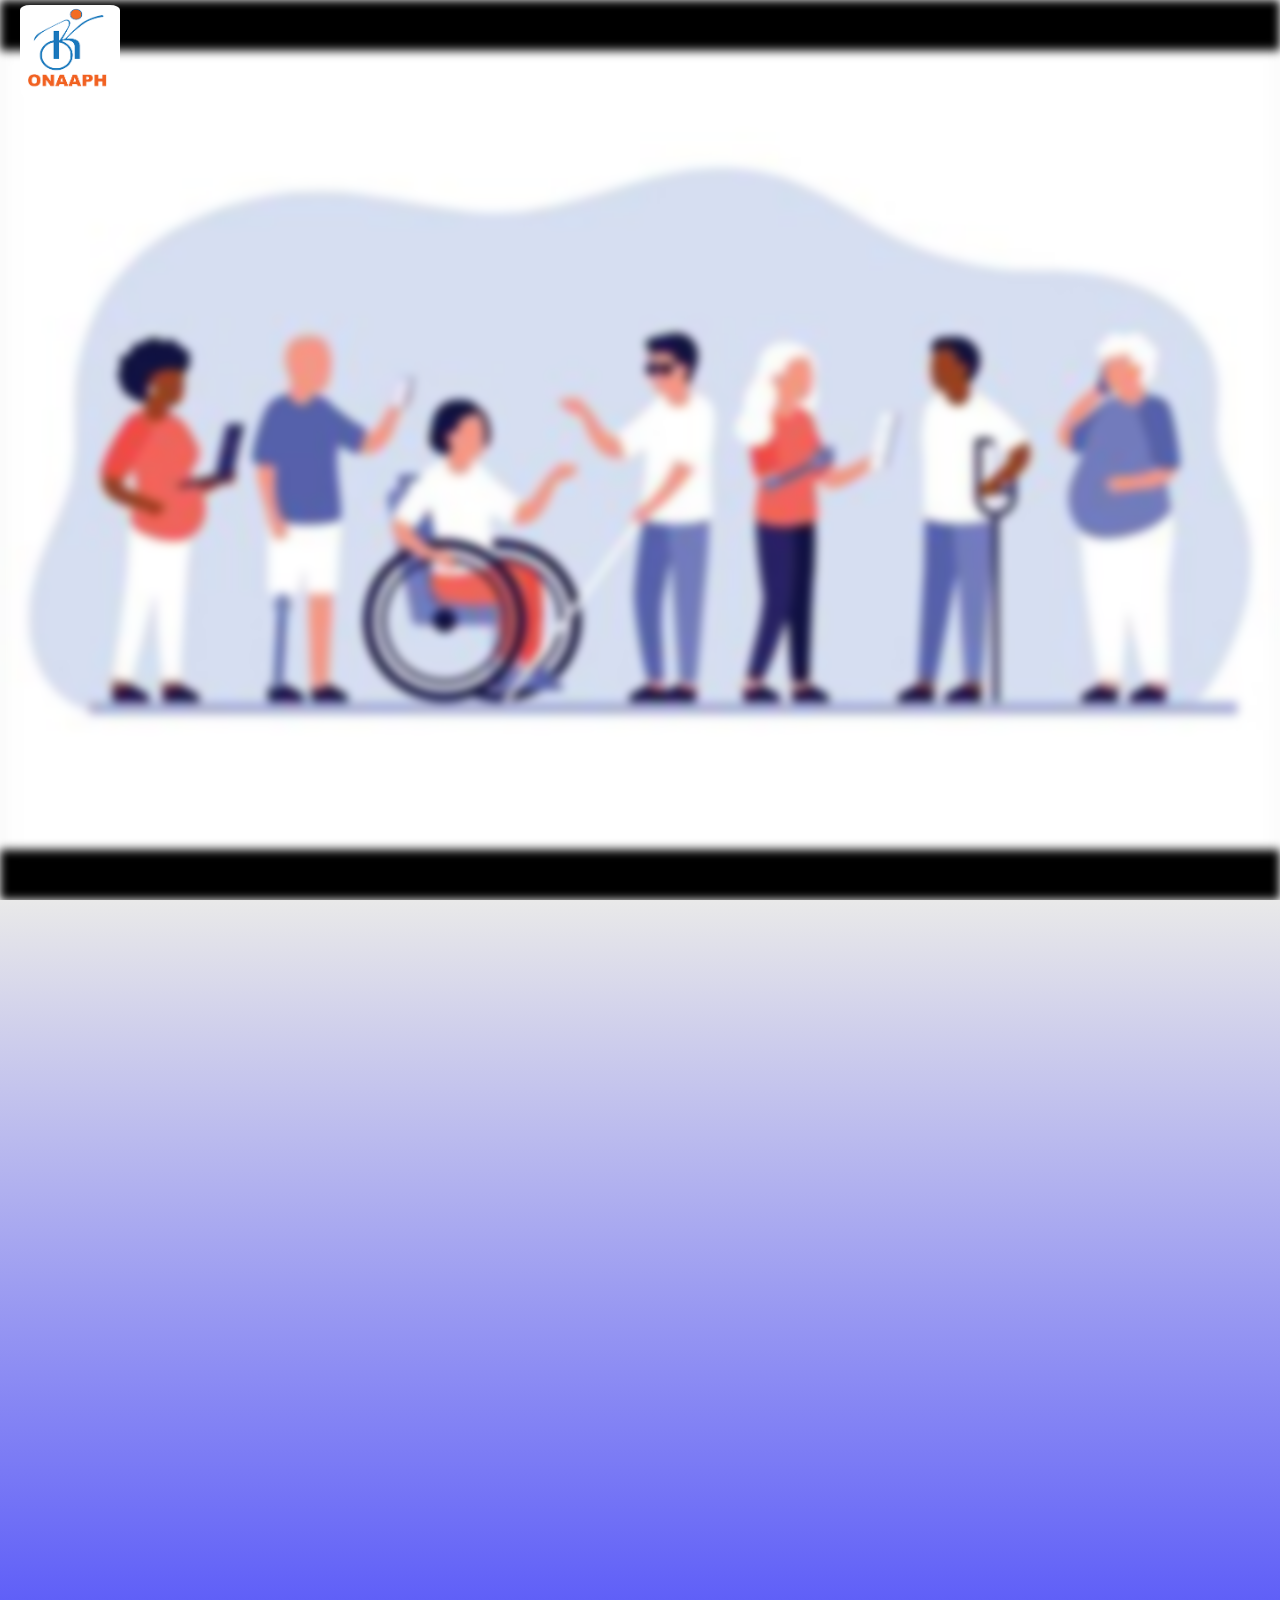
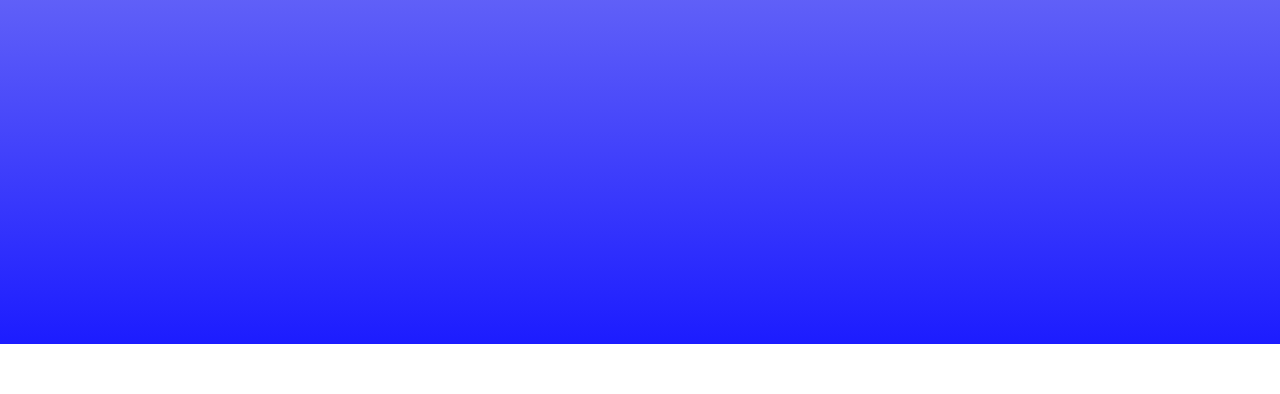
==== index.html @ e370839b "msg" ====
<!DOCTYPE html>
<html lang="en">
<head>
    <meta charset="UTF-8">
    <meta http-equiv="X-UA-Compatible" content="IE=edge">
    <meta name="viewport" content="width=device-width, initial-scale=1.0">
    <title>Accessibilité Plus</title>
    <!DOCTYPE html>
    <html lang="en">
    <head>
        <meta charset="UTF-8">
        <meta name="viewport" content="width=device-width, initial-scale=1.0">
        <title>ONAPHE</title>
        <link rel="stylesheet" href="assets/styles/style.css">
    </head>
    <body>
        <header>
    
            <nav class="fade-in">
                <div class="logo fade-in">
                    <img src="assets/images/logo.png" alt="logo">
                </div>
                
                   <div class="menu fade-in">
                    <a href="#" class="fade-in">Home</a>
                    <a href="#about" class="fade-in">About us</a>
                    <a href="#" class="fade-in">Contact</a>
                    </div>
                    <div class="register fade-in">
                    <a href="#" class="fade-in">Sign in as..</a>
                     </div>
                
            </nav>
             
            <section class="h-text">
                <h1 class="fade-in">Welcome to the ONAAPH</h1>
                <span class="fade-in">Together for better accessibility!</span>
                <br>
               
            </section>
        </header>
        <main>
            <section id="about">
                <div class="container">
                    <h2>About Us</h2>
                    <p>ONAPHE (Office National des Personnes Handicapées) est une organisation dédiée à l'amélioration des conditions de vie des personnes en situation de handicap. Nous œuvrons pour une société plus inclusive et accessible à tous.</p>
            
                    <h3>🌍 Notre Mission</h3>
                    <p>Nous nous engageons à soutenir les personnes handicapées en leur fournissant des ressources essentielles, un accompagnement personnalisé et en sensibilisant le public à l'inclusion.</p>
            
                    <h3>👥 À qui s'adresse ce site ?</h3>
                    <p>Ce site est conçu pour :</p>
                    <ul>
                        <li>📌 Les personnes en situation de handicap à la recherche d'aide et de soutien.</li>
                        <li>📌 Les organisations et bénévoles souhaitant contribuer.</li>
                        <li>📌 Les donateurs désirant apporter une aide financière pour améliorer les services.</li>
                    </ul>
            
                    <h3>💖 Comment pouvez-vous aider ?</h3>
                    <p>Vous pouvez nous soutenir en :</p>
                    <ul>
                        <li>🤝 Faisant un don pour financer nos projets.</li>
                        <li>🙋 Rejoignant notre réseau de bénévoles.</li>
                        <li>📢 Sensibilisant autour de vous sur les enjeux du handicap.</li>
                    </ul>
            
                    <a href="donate.html" class="btn">Faire un Don</a>
                    <a href="contact.html" class="btn">Nous Contacter</a>
                </div>
            </section>
        </main>

 <footer>
  
 </footer>
        
        <script src="assets/scripts/script.js"></script> <!-- JavaScript ajouté -->
    </body>
    </html>
---- assets/styles/style.css ----
@import url('https://fonts.googleapis.com/css2?family=Hind&family=Poppins:ital,wght@0,200;0,300;0,400;0,500;0,600;1,200&display=swap');

* {
    padding: 0;
    margin: 0;
    box-sizing: border-box;
}

/* f  flu*/
header::before {
    content: "";
    position: absolute;
    top: 0;
    left: 0;
    width: 100%;
    height: 100%;
    background: url('back.jpg') center/cover no-repeat;
    filter: blur(5px);
    z-index: -1; 
}


header {
    width: 100%;
    height: 100vh;
    font-family: 'Poppins', sans-serif;
    position: relative;
}

nav {
    width: 100%;
    height: 100px;
    color: #fff;
  
    display: flex;
    justify-content: space-between; 
    align-items: center;
    padding: 0 20px;
}

.logo {
    display: flex;
    align-items: center;
    justify-content: flex-start;
    flex-grow: 1; /* Permet d'occuper l'espace à gauche */
}

.logo img {
    height: 100px; /* Ajuste selon la taille désirée */
    width: 100px;
    padding-top: 5px;
    padding-left: 5x; /* Ajoute un peu d'espace depuis le bord */
    border-radius: 10px;

}
.menu {
    margin-right: 20px; /* Augmente l'espace entre le menu et le bouton */
    display: flex;
    gap: 20px; /* Ajoute de l’espace entre les liens du menu */
}




.menu a {
    text-decoration: none;
    color:#024ee2;
    padding: 10px 20px;
    font-size: 20px;
   
}

.menu a:hover {
    border: 1px solid #005BAC; /* Bleu */
    background: transparent;
}
.register {
    margin-left: 30px; /* Espace entre le menu et le bouton */
}
.register a {
    text-decoration: none;
    color: blanchedalmond;
    padding: 10px 20px;
    font-size: 20px;
    border-radius: 8px;
    background:#024ee2;
}

.register a:hover {
    border: 1px solid #005BAC;
    background: #005BAC; /* Bleu */
}

.h-text {
    position: absolute;
    top: 50%;
    left: 50%;
    max-width: 650px;
    transform: translate(-50%, -50%);
    text-align: center;
    color: #024ee2;
}





/* --- ANIMATION D'AFFICHAGE --- */
.fade-in {
    opacity: 0;
    transform: translateY(20px);
    transition: opacity 1s ease-out, transform 1s ease-out;
}
.fade-in.show {
    opacity: 1;
    transform: translateY(0);
}

main{
    
    background: linear-gradient(to bottom, #e9e9e9, #1c1cff),url(back.jpg); /* Dégradé bleu vers orange */
    font-family: 'Poppins', sans-serif;
    position: relative;

}

/* Style général de la section About Us */
#about {
  
    padding: 80px 10%;
    text-align: center;
    opacity: 0; 
    transform: translateY(50px);
    transition: opacity 1s ease-out, transform 1s ease-out;
}

/* Quand la section devient visible */
#about.show {
    opacity: 1;
    transform: translateY(0);
}

/* Style du conteneur */
#about .container {
    max-width: 900px;
    margin: auto;
}

/* Style des titres */
#about h2 {
    font-size: 2.5em;
    color: #ffffff;
    margin-bottom: 20px;
}

#about h3 {
    font-size: 1.8em;
    color: #ffffff;
    margin-top: 30px;
}

/* Style du texte */
#about p {
    font-size: 1.2em;
    color: #ffffff;
    line-height: 1.6;
    margin-bottom: 20px;
}

/* Style de la liste */
#about ul {
    list-style: none;
    padding: 0;
}

#about ul li {
    font-size: 1.1em;
    color: #ffffff;
    margin: 10px 0;
    display: flex;
    align-items: center;
}

#about ul li::before {
    content: "✔️"; 
    margin-right: 10px;
    color: rgb(197, 205, 92);
}

/* Style des boutons */
#about .btn {
    display: inline-block;
    padding: 12px 20px;
    margin: 20px 10px;
    font-size: 1.2em;
    text-decoration: none;
    color: white;
    background: #024ee2;
    border-radius: 5px;
    transition: 0.3s;
}

#about .btn:hover {
    background: blue;
}
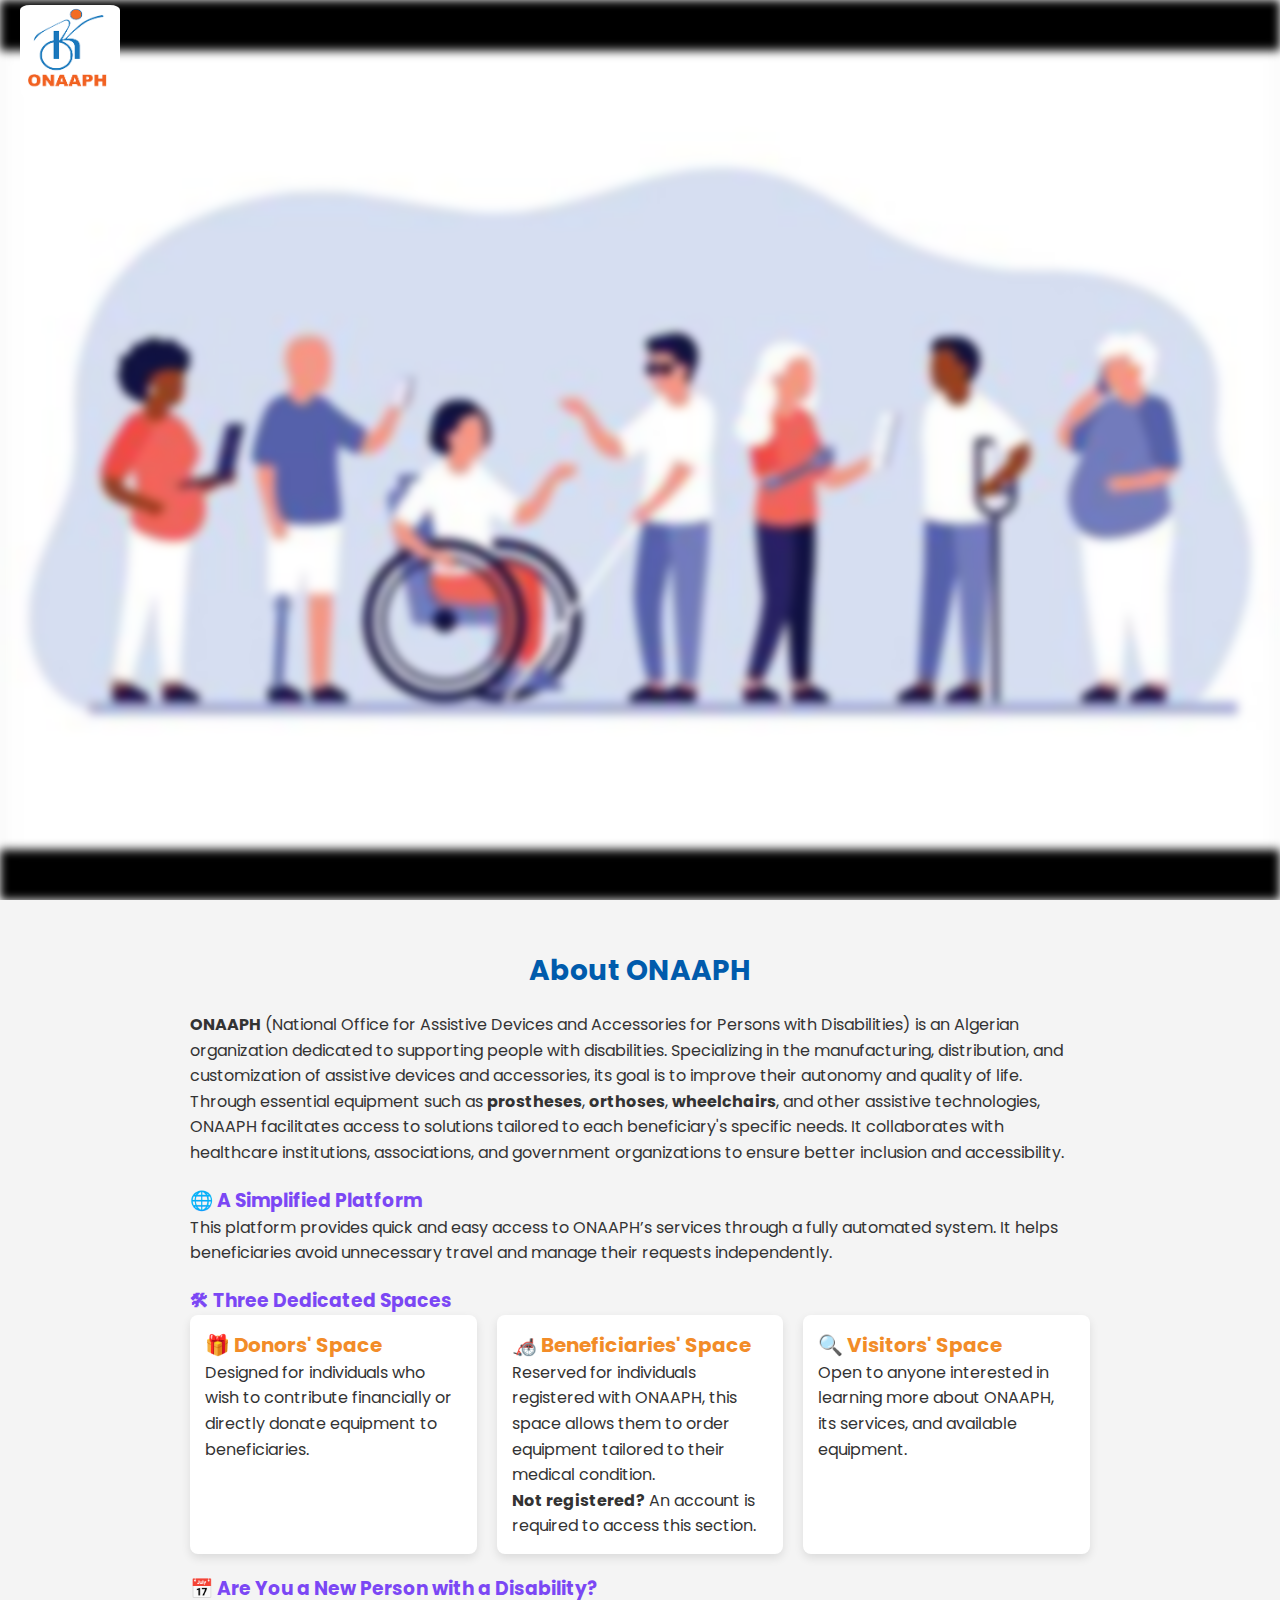
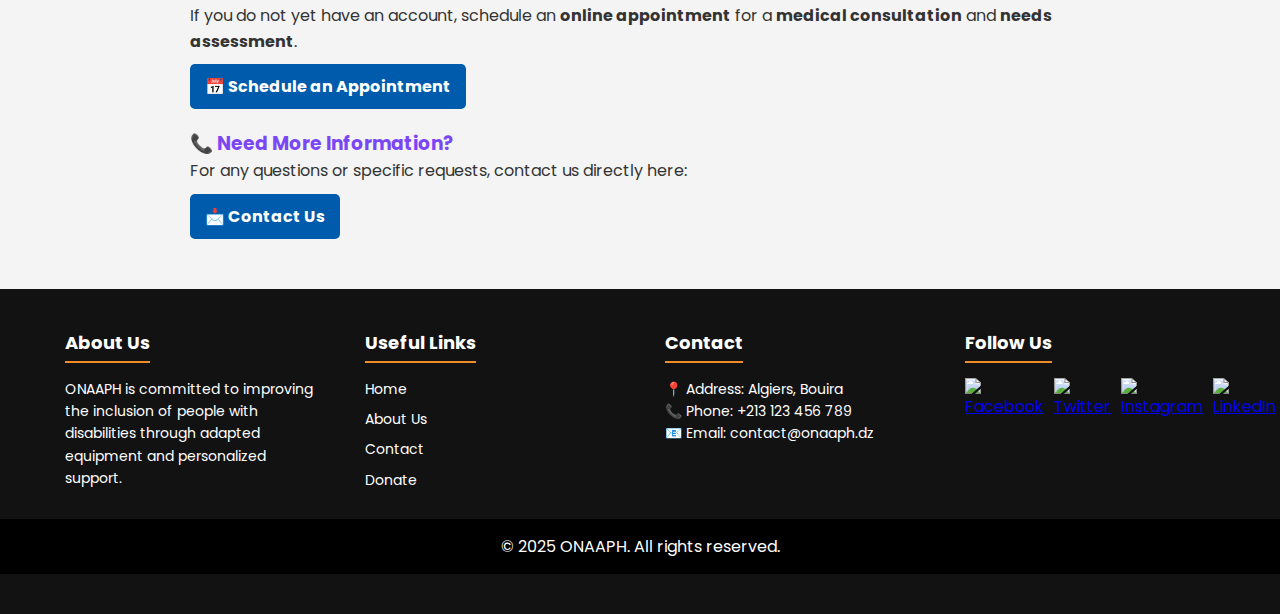
==== commit 2b9aae7a: "complete home" ====
--- a/index.html
+++ b/index.html
@@ -14,7 +14,7 @@
         <link rel="stylesheet" href="assets/styles/style.css">
     </head>
     <body>
-        <header>
+        <header id="home">
     
             <nav class="fade-in">
                 <div class="logo fade-in">
@@ -22,9 +22,9 @@
                 </div>
                 
                    <div class="menu fade-in">
-                    <a href="#" class="fade-in">Home</a>
+                    <a href="#home" class="fade-in">Home</a>
                     <a href="#about" class="fade-in">About us</a>
-                    <a href="#" class="fade-in">Contact</a>
+                    <a href="#footer" class="fade-in">Contact</a>
                     </div>
                     <div class="register fade-in">
                     <a href="#" class="fade-in">Sign in as..</a>
@@ -42,37 +42,105 @@
         <main>
             <section id="about">
                 <div class="container">
-                    <h2>About Us</h2>
-                    <p>ONAPHE (Office National des Personnes Handicapées) est une organisation dédiée à l'amélioration des conditions de vie des personnes en situation de handicap. Nous œuvrons pour une société plus inclusive et accessible à tous.</p>
+                    <h2>About ONAAPH</h2>
+                    <p>
+                        <strong>ONAAPH</strong> (National Office for Assistive Devices and Accessories for Persons with Disabilities) 
+                        is an Algerian organization dedicated to supporting people with disabilities. 
+                        Specializing in the manufacturing, distribution, and customization of assistive devices and accessories, 
+                        its goal is to improve their autonomy and quality of life.
+                    </p>
+                    
+                    <p>
+                        Through essential equipment such as <strong>prostheses</strong>, <strong>orthoses</strong>, 
+                        <strong>wheelchairs</strong>, and other assistive technologies, ONAAPH facilitates access to solutions 
+                        tailored to each beneficiary's specific needs. It collaborates with healthcare institutions, 
+                        associations, and government organizations to ensure better inclusion and accessibility.
+                    </p>
             
-                    <h3>🌍 Notre Mission</h3>
-                    <p>Nous nous engageons à soutenir les personnes handicapées en leur fournissant des ressources essentielles, un accompagnement personnalisé et en sensibilisant le public à l'inclusion.</p>
+                    <h3>🌐 A Simplified Platform</h3>
+                    <p>
+                        This platform provides quick and easy access to ONAAPH’s services through a fully automated system. 
+                        It helps beneficiaries avoid unnecessary travel and manage their requests independently.
+                    </p>
             
-                    <h3>👥 À qui s'adresse ce site ?</h3>
-                    <p>Ce site est conçu pour :</p>
-                    <ul>
-                        <li>📌 Les personnes en situation de handicap à la recherche d'aide et de soutien.</li>
-                        <li>📌 Les organisations et bénévoles souhaitant contribuer.</li>
-                        <li>📌 Les donateurs désirant apporter une aide financière pour améliorer les services.</li>
-                    </ul>
+                    <h3>🛠 Three Dedicated Spaces</h3>
+                    <div class="spaces">
+                        <div class="space">
+                            <h4>🎁 Donors' Space</h4>
+                            <p>Designed for individuals who wish to contribute financially or directly donate equipment 
+                                to beneficiaries.</p>
+                        </div>
             
-                    <h3>💖 Comment pouvez-vous aider ?</h3>
-                    <p>Vous pouvez nous soutenir en :</p>
-                    <ul>
-                        <li>🤝 Faisant un don pour financer nos projets.</li>
-                        <li>🙋 Rejoignant notre réseau de bénévoles.</li>
-                        <li>📢 Sensibilisant autour de vous sur les enjeux du handicap.</li>
-                    </ul>
+                        <div class="space">
+                            <h4>🦽 Beneficiaries' Space</h4>
+                            <p>Reserved for individuals registered with ONAAPH, this space allows them to order 
+                                equipment tailored to their medical condition.</p>
+                            <p><strong>Not registered?</strong> An account is required to access this section.</p>
+                        </div>
             
-                    <a href="donate.html" class="btn">Faire un Don</a>
-                    <a href="contact.html" class="btn">Nous Contacter</a>
+                        <div class="space">
+                            <h4>🔍 Visitors' Space</h4>
+                            <p>Open to anyone interested in learning more about ONAAPH, its services, and available equipment.</p>
+                        </div>
+                    </div>
+            
+                    <h3>📅 Are You a New Person with a Disability?</h3>
+                    <p>
+                        If you do not yet have an account, schedule an <strong>online appointment</strong> 
+                        for a <strong>medical consultation</strong> and <strong>needs assessment</strong>.
+                    </p>
+                    <a href="rendezvous.html" class="btn">📅 Schedule an Appointment</a>
+            
+                    <h3>📞 Need More Information?</h3>
+                    <p>For any questions or specific requests, contact us directly here:</p>
+                    <a href="contact.html" class="btn">📩 Contact Us</a>
                 </div>
-            </section>
+            </section>            
+            
         </main>
 
- <footer>
-  
- </footer>
+        <footer id="footer">
+            
+                <div class="footer-container">
+                    <div class="footer-section">
+                        <h3>About Us</h3>
+                        <p>ONAAPH is committed to improving the inclusion of people with disabilities through adapted equipment and personalized support.</p>
+                    </div>
+            
+                    <div class="footer-section">
+                        <h3>Useful Links</h3>
+                        <ul>
+                            <li><a href="#">Home</a></li>
+                            <li><a href="#about">About Us</a></li>
+                            <li><a href="contact.html">Contact</a></li>
+                            <li><a href="donate.html">Donate</a></li>
+                        </ul>
+                    </div>
+            
+                    <div class="footer-section">
+                        <h3>Contact</h3>
+                        <p>📍 Address: Algiers, Bouira</p>
+                        <p>📞 Phone: +213 123 456 789</p>
+                        <p>📧 Email: contact@onaaph.dz</p>
+                    </div>
+            
+                    <div class="footer-section">
+                        <h3>Follow Us</h3>
+                        <div class="social-icons">
+                            <a href="#"><img src="facebook-icon.png" alt="Facebook"></a>
+                            <a href="#"><img src="twitter-icon.png" alt="Twitter"></a>
+                            <a href="#"><img src="instagram-icon.png" alt="Instagram"></a>
+                            <a href="#"><img src="linkedin-icon.png" alt="LinkedIn"></a>
+                        </div>
+                    </div>
+                </div>
+                <div class="footer-bottom">
+                    <p>&copy; 2025 ONAAPH. All rights reserved.</p>
+                </div>
+            </footer>
+            
+      
+        
         
         <script src="assets/scripts/script.js"></script> <!-- JavaScript ajouté -->
     </body>
--- a/assets/styles/style.css
+++ b/assets/styles/style.css
@@ -1,4 +1,7 @@
 @import url('https://fonts.googleapis.com/css2?family=Hind&family=Poppins:ital,wght@0,200;0,300;0,400;0,500;0,600;1,200&display=swap');
+html {
+    scroll-behavior: smooth;
+}
 
 * {
     padding: 0;
@@ -124,84 +127,144 @@
 
 }
 
-/* Style général de la section About Us */
+
 #about {
-  
-    padding: 80px 10%;
-    text-align: center;
-    opacity: 0; 
-    transform: translateY(50px);
-    transition: opacity 1s ease-out, transform 1s ease-out;
-}
-
-/* Quand la section devient visible */
-#about.show {
-    opacity: 1;
-    transform: translateY(0);
-}
-
-/* Style du conteneur */
+    background: #f4f4f4;
+    padding: 50px 20px;
+    text-align: center;
+    font-family: 'Poppins', sans-serif;
+}
+
 #about .container {
     max-width: 900px;
     margin: auto;
-}
-
-/* Style des titres */
+    text-align: left;
+}
+
 #about h2 {
-    font-size: 2.5em;
-    color: #ffffff;
+    color: #005BAC;
+    text-align: center;
+    font-size: 28px;
     margin-bottom: 20px;
 }
 
 #about h3 {
-    font-size: 1.8em;
-    color: #ffffff;
-    margin-top: 30px;
-}
-
-/* Style du texte */
+    color: #7b47f4;
+    margin-top: 20px;
+}
+
+#about h4 {
+    color: #F28C28;
+    font-size: 20px;
+}
+
 #about p {
-    font-size: 1.2em;
-    color: #ffffff;
+    font-size: 16px;
     line-height: 1.6;
-    margin-bottom: 20px;
-}
-
-/* Style de la liste */
-#about ul {
+    color: #333;
+}
+
+.spaces {
+    display: flex;
+    flex-wrap: wrap;
+    gap: 20px;
+    justify-content: space-between;
+}
+
+.space {
+    flex: 1;
+    min-width: 250px;
+    background: white;
+    padding: 15px;
+    border-radius: 8px;
+    box-shadow: 0px 4px 10px rgba(0, 0, 0, 0.1);
+}
+
+.btn {
+    display: inline-block;
+    margin-top: 10px;
+    padding: 10px 15px;
+    background: #005BAC;
+    color: white;
+    text-decoration: none;
+    font-weight: bold;
+    border-radius: 5px;
+    transition: 0.3s;
+}
+
+.btn:hover {
+    background: #F28C28;
+}
+
+footer {
+    background: #121212;
+    color: white;
+    padding: 40px 0;
+    font-family: 'Poppins', sans-serif;
+}
+
+.footer-container {
+    display: flex;
+    justify-content: space-around;
+    flex-wrap: wrap;
+    max-width: 1200px;
+    margin: auto;
+}
+
+.footer-section {
+    width: 250px;
+}
+
+.footer-section h3 {
+    margin-bottom: 15px;
+    font-size: 18px;
+    border-bottom: 2px solid #F28C28;
+    display: inline-block;
+    padding-bottom: 5px;
+}
+
+.footer-section p,
+.footer-section ul {
+    font-size: 14px;
+    line-height: 1.6;
+}
+
+.footer-section ul {
     list-style: none;
     padding: 0;
 }
 
-#about ul li {
-    font-size: 1.1em;
-    color: #ffffff;
-    margin: 10px 0;
-    display: flex;
-    align-items: center;
-}
-
-#about ul li::before {
-    content: "✔️"; 
-    margin-right: 10px;
-    color: rgb(197, 205, 92);
-}
-
-/* Style des boutons */
-#about .btn {
-    display: inline-block;
-    padding: 12px 20px;
-    margin: 20px 10px;
-    font-size: 1.2em;
-    text-decoration: none;
+.footer-section ul li {
+    margin-bottom: 8px;
+}
+
+.footer-section ul li a {
     color: white;
-    background: #024ee2;
-    border-radius: 5px;
+    text-decoration: none;
     transition: 0.3s;
 }
 
-#about .btn:hover {
-    background: blue;
-}
-
-
+.footer-section ul li a:hover {
+    color: #F28C28;
+}
+
+.social-icons {
+    display: flex;
+    gap: 10px;
+}
+
+.social-icons a img {
+    width: 30px;
+    transition: 0.3s;
+}
+
+.social-icons a img:hover {
+    transform: scale(1.1);
+}
+
+.footer-bottom {
+    text-align: center;
+    padding: 15px 0;
+    background: #000;
+    margin-top: 20px;
+}
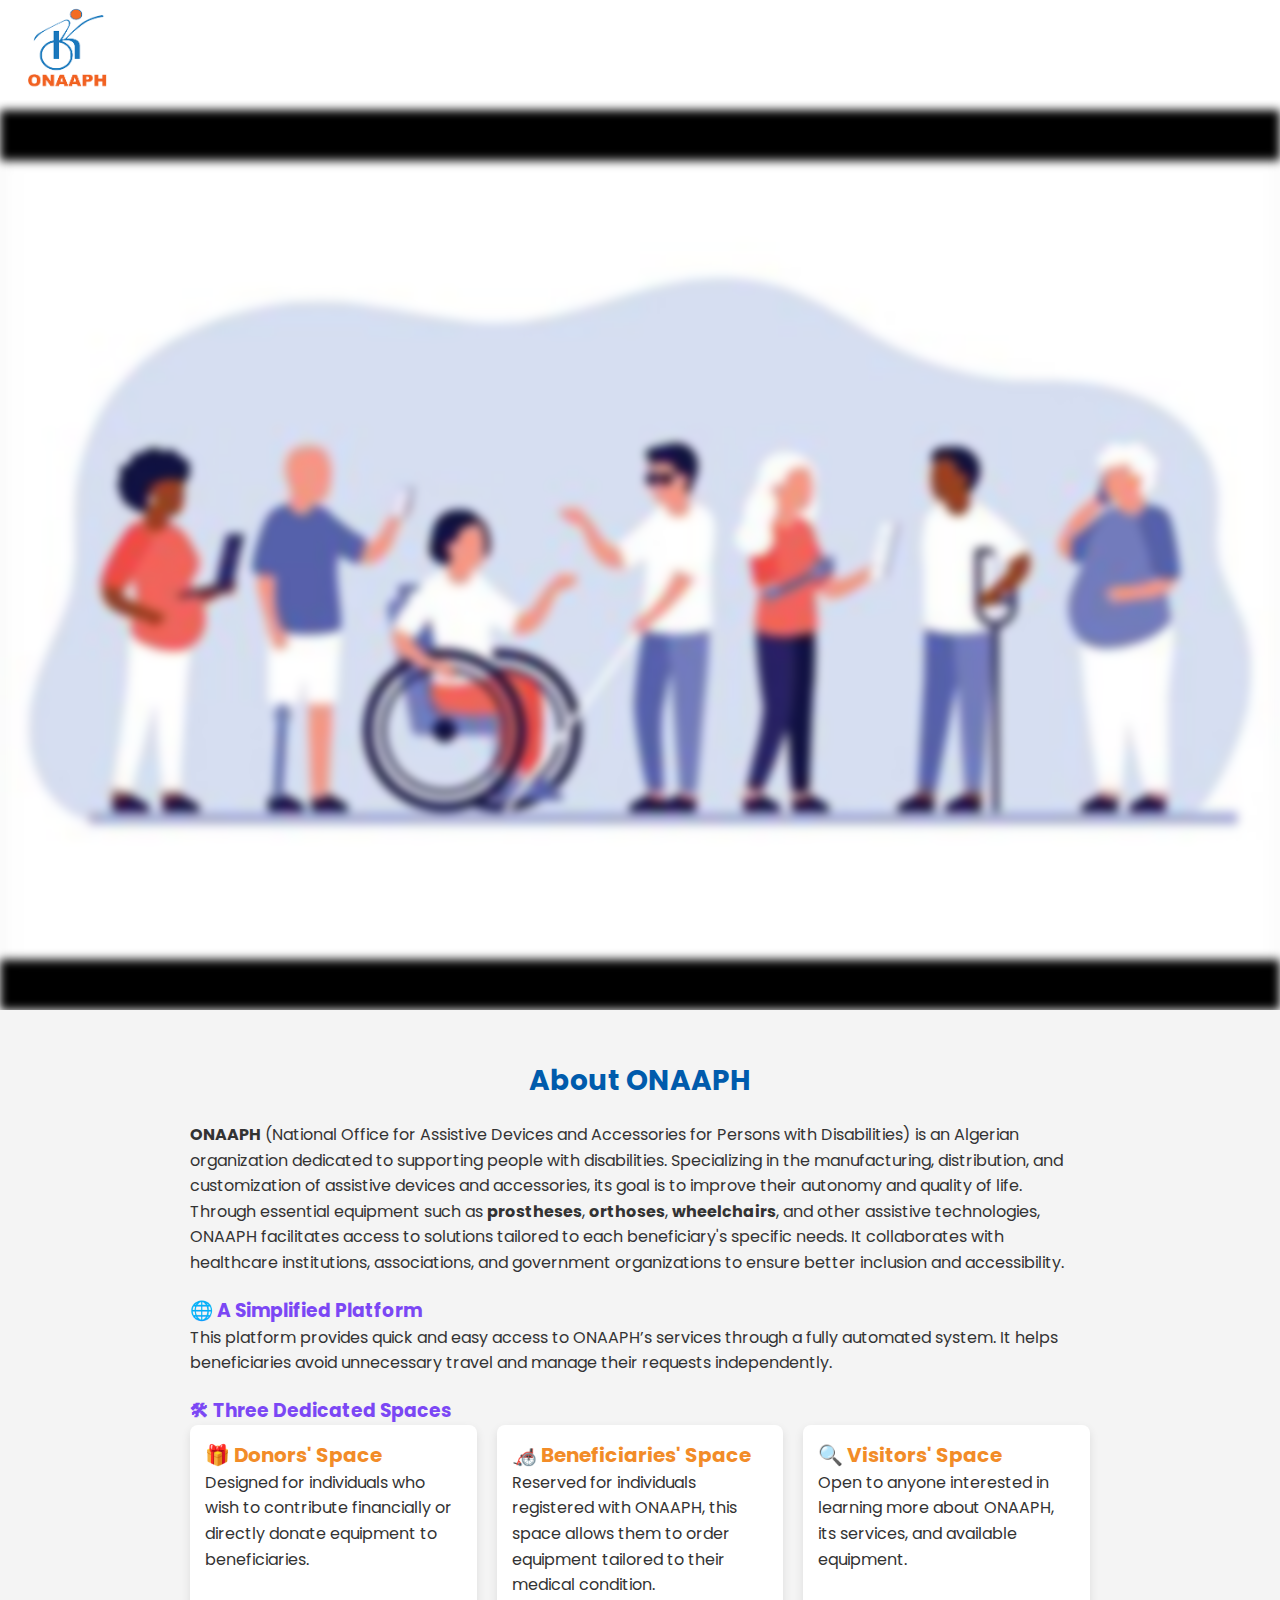
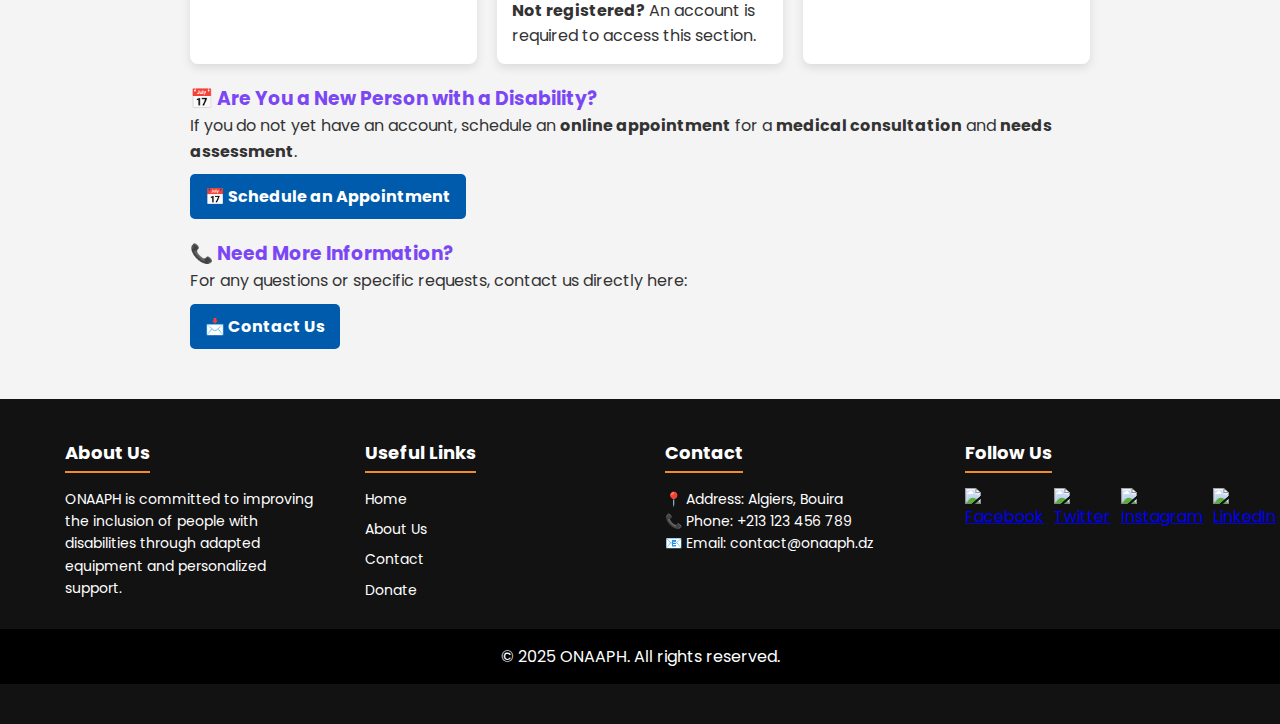
==== commit 7c11b46c: "comments" ====
--- a/index.html
+++ b/index.html
@@ -1,16 +1,11 @@
 <!DOCTYPE html>
+
 <html lang="en">
-<head>
-    <meta charset="UTF-8">
-    <meta http-equiv="X-UA-Compatible" content="IE=edge">
-    <meta name="viewport" content="width=device-width, initial-scale=1.0">
-    <title>Accessibilité Plus</title>
-    <!DOCTYPE html>
-    <html lang="en">
+  
     <head>
         <meta charset="UTF-8">
         <meta name="viewport" content="width=device-width, initial-scale=1.0">
-        <title>ONAPHE</title>
+        <title>Accessibilité Plus</title>
         <link rel="stylesheet" href="assets/styles/style.css">
     </head>
     <body>
--- a/assets/styles/style.css
+++ b/assets/styles/style.css
@@ -31,15 +31,24 @@
 }
 
 nav {
-    width: 100%;
-    height: 100px;
-    color: #fff;
-  
-    display: flex;
-    justify-content: space-between; 
+    position: fixed; /* Fix navbar */
+    top: 0;
+    left: 0;
+    width: 100%; /* Full width */
+    height: 100px; /* Keep the height */
+    background-color: rgb(255, 255, 255); /* Dark background for visibility */
+    color: #dbd5d5;
+    display: flex;
+    justify-content: space-between;
     align-items: center;
     padding: 0 20px;
-}
+    z-index: 1000; /* Ensures navbar stays on top */
+}
+body {
+    padding-top: 110px; /* Adjust based on navbar height */
+}
+
+
 
 .logo {
     display: flex;
@@ -118,16 +127,7 @@
     opacity: 1;
     transform: translateY(0);
 }
-
-main{
-    
-    background: linear-gradient(to bottom, #e9e9e9, #1c1cff),url(back.jpg); /* Dégradé bleu vers orange */
-    font-family: 'Poppins', sans-serif;
-    position: relative;
-
-}
-
-
+/*about*/
 #about {
     background: #f4f4f4;
     padding: 50px 20px;
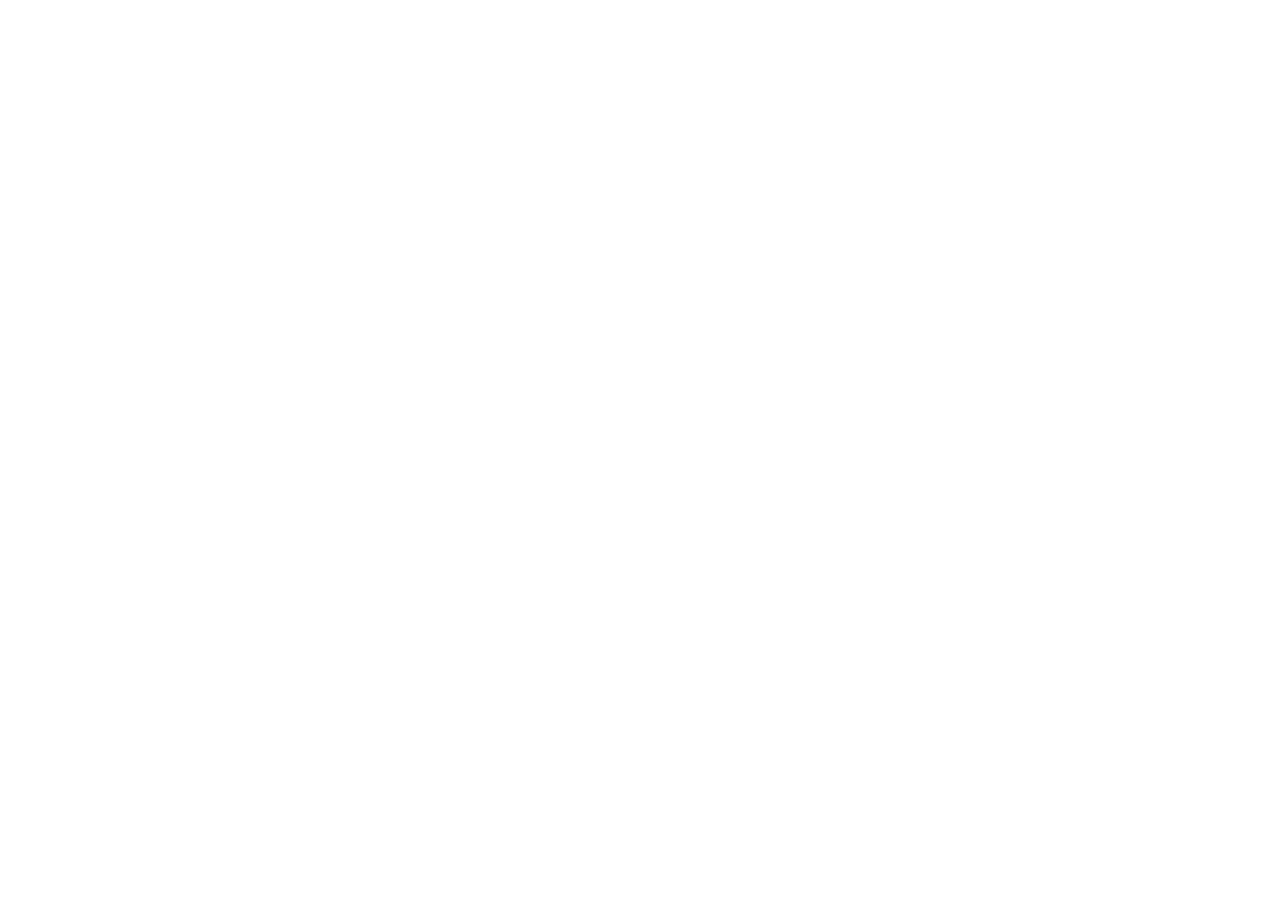
==== commit e4134427: "structure" ====
--- a/index.html
+++ b/index.html
@@ -1,143 +1,11 @@
 <!DOCTYPE html>
-
 <html lang="en">
-  
-    <head>
-        <meta charset="UTF-8">
-        <meta name="viewport" content="width=device-width, initial-scale=1.0">
-        <title>Accessibilité Plus</title>
-        <link rel="stylesheet" href="assets/styles/style.css">
-    </head>
-    <body>
-        <header id="home">
+<head>
+    <meta charset="UTF-8">
+    <meta name="viewport" content="width=device-width, initial-scale=1.0">
+    <title>Document</title>
+</head>
+<body>
     
-            <nav class="fade-in">
-                <div class="logo fade-in">
-                    <img src="assets/images/logo.png" alt="logo">
-                </div>
-                
-                   <div class="menu fade-in">
-                    <a href="#home" class="fade-in">Home</a>
-                    <a href="#about" class="fade-in">About us</a>
-                    <a href="#footer" class="fade-in">Contact</a>
-                    </div>
-                    <div class="register fade-in">
-                    <a href="#" class="fade-in">Sign in as..</a>
-                     </div>
-                
-            </nav>
-             
-            <section class="h-text">
-                <h1 class="fade-in">Welcome to the ONAAPH</h1>
-                <span class="fade-in">Together for better accessibility!</span>
-                <br>
-               
-            </section>
-        </header>
-        <main>
-            <section id="about">
-                <div class="container">
-                    <h2>About ONAAPH</h2>
-                    <p>
-                        <strong>ONAAPH</strong> (National Office for Assistive Devices and Accessories for Persons with Disabilities) 
-                        is an Algerian organization dedicated to supporting people with disabilities. 
-                        Specializing in the manufacturing, distribution, and customization of assistive devices and accessories, 
-                        its goal is to improve their autonomy and quality of life.
-                    </p>
-                    
-                    <p>
-                        Through essential equipment such as <strong>prostheses</strong>, <strong>orthoses</strong>, 
-                        <strong>wheelchairs</strong>, and other assistive technologies, ONAAPH facilitates access to solutions 
-                        tailored to each beneficiary's specific needs. It collaborates with healthcare institutions, 
-                        associations, and government organizations to ensure better inclusion and accessibility.
-                    </p>
-            
-                    <h3>🌐 A Simplified Platform</h3>
-                    <p>
-                        This platform provides quick and easy access to ONAAPH’s services through a fully automated system. 
-                        It helps beneficiaries avoid unnecessary travel and manage their requests independently.
-                    </p>
-            
-                    <h3>🛠 Three Dedicated Spaces</h3>
-                    <div class="spaces">
-                        <div class="space">
-                            <h4>🎁 Donors' Space</h4>
-                            <p>Designed for individuals who wish to contribute financially or directly donate equipment 
-                                to beneficiaries.</p>
-                        </div>
-            
-                        <div class="space">
-                            <h4>🦽 Beneficiaries' Space</h4>
-                            <p>Reserved for individuals registered with ONAAPH, this space allows them to order 
-                                equipment tailored to their medical condition.</p>
-                            <p><strong>Not registered?</strong> An account is required to access this section.</p>
-                        </div>
-            
-                        <div class="space">
-                            <h4>🔍 Visitors' Space</h4>
-                            <p>Open to anyone interested in learning more about ONAAPH, its services, and available equipment.</p>
-                        </div>
-                    </div>
-            
-                    <h3>📅 Are You a New Person with a Disability?</h3>
-                    <p>
-                        If you do not yet have an account, schedule an <strong>online appointment</strong> 
-                        for a <strong>medical consultation</strong> and <strong>needs assessment</strong>.
-                    </p>
-                    <a href="rendezvous.html" class="btn">📅 Schedule an Appointment</a>
-            
-                    <h3>📞 Need More Information?</h3>
-                    <p>For any questions or specific requests, contact us directly here:</p>
-                    <a href="contact.html" class="btn">📩 Contact Us</a>
-                </div>
-            </section>            
-            
-        </main>
-
-        <footer id="footer">
-            
-                <div class="footer-container">
-                    <div class="footer-section">
-                        <h3>About Us</h3>
-                        <p>ONAAPH is committed to improving the inclusion of people with disabilities through adapted equipment and personalized support.</p>
-                    </div>
-            
-                    <div class="footer-section">
-                        <h3>Useful Links</h3>
-                        <ul>
-                            <li><a href="#">Home</a></li>
-                            <li><a href="#about">About Us</a></li>
-                            <li><a href="contact.html">Contact</a></li>
-                            <li><a href="donate.html">Donate</a></li>
-                        </ul>
-                    </div>
-            
-                    <div class="footer-section">
-                        <h3>Contact</h3>
-                        <p>📍 Address: Algiers, Bouira</p>
-                        <p>📞 Phone: +213 123 456 789</p>
-                        <p>📧 Email: contact@onaaph.dz</p>
-                    </div>
-            
-                    <div class="footer-section">
-                        <h3>Follow Us</h3>
-                        <div class="social-icons">
-                            <a href="#"><img src="facebook-icon.png" alt="Facebook"></a>
-                            <a href="#"><img src="twitter-icon.png" alt="Twitter"></a>
-                            <a href="#"><img src="instagram-icon.png" alt="Instagram"></a>
-                            <a href="#"><img src="linkedin-icon.png" alt="LinkedIn"></a>
-                        </div>
-                    </div>
-                </div>
-                <div class="footer-bottom">
-                    <p>&copy; 2025 ONAAPH. All rights reserved.</p>
-                </div>
-            </footer>
-            
-      
-        
-        
-        <script src="assets/scripts/script.js"></script> <!-- JavaScript ajouté -->
-    </body>
-    </html>
-    +</body>
+</html>